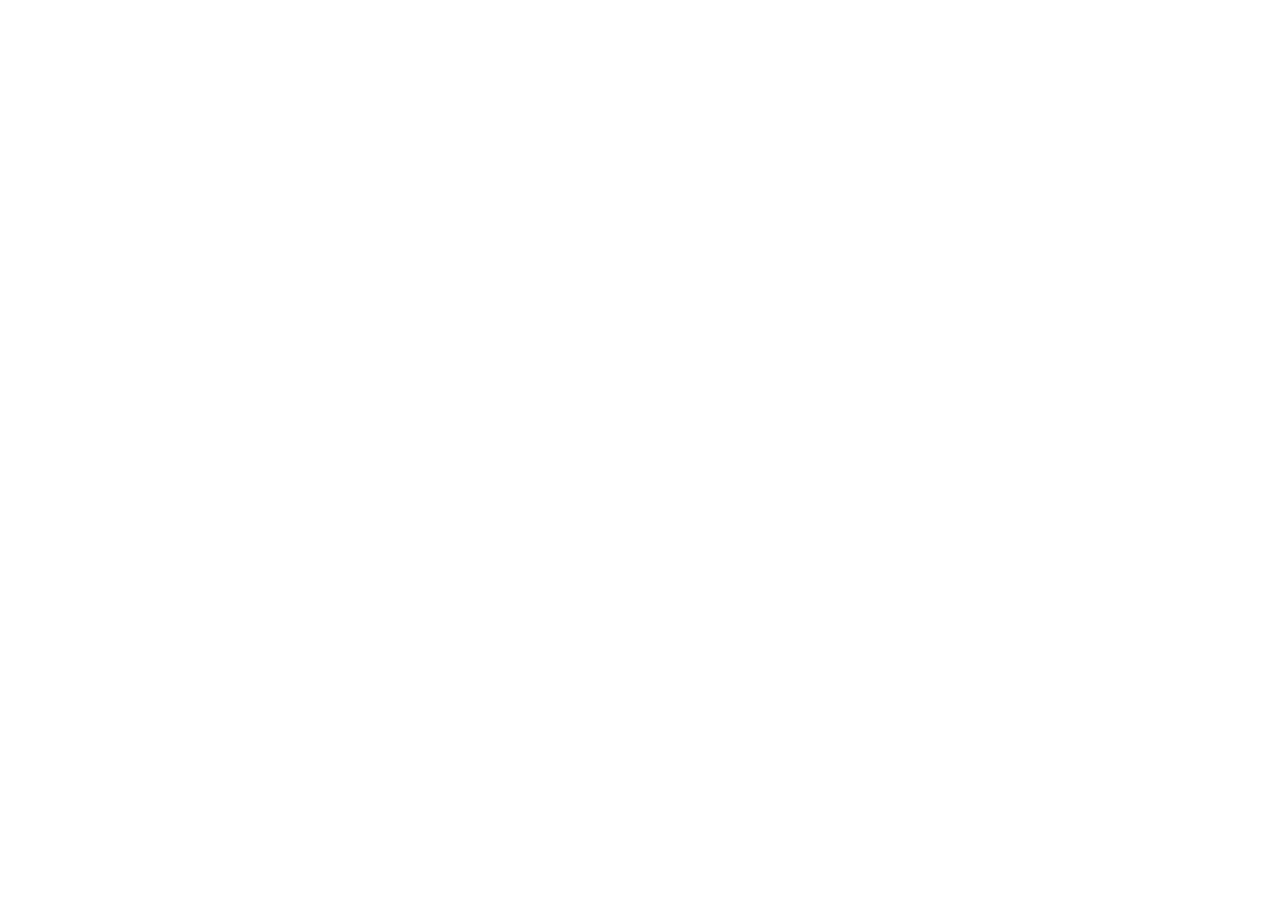
==== project.html @ 045c1eca "V.0.0" ====
<!DOCTYPE html>
<html lang="en">
<head>
    <meta charset="UTF-8">
    <meta name="viewport" content="width=device-width, initial-scale=1.0">
    <title>My first ever project</title>
</head>
<body>
    
</body>
</html>
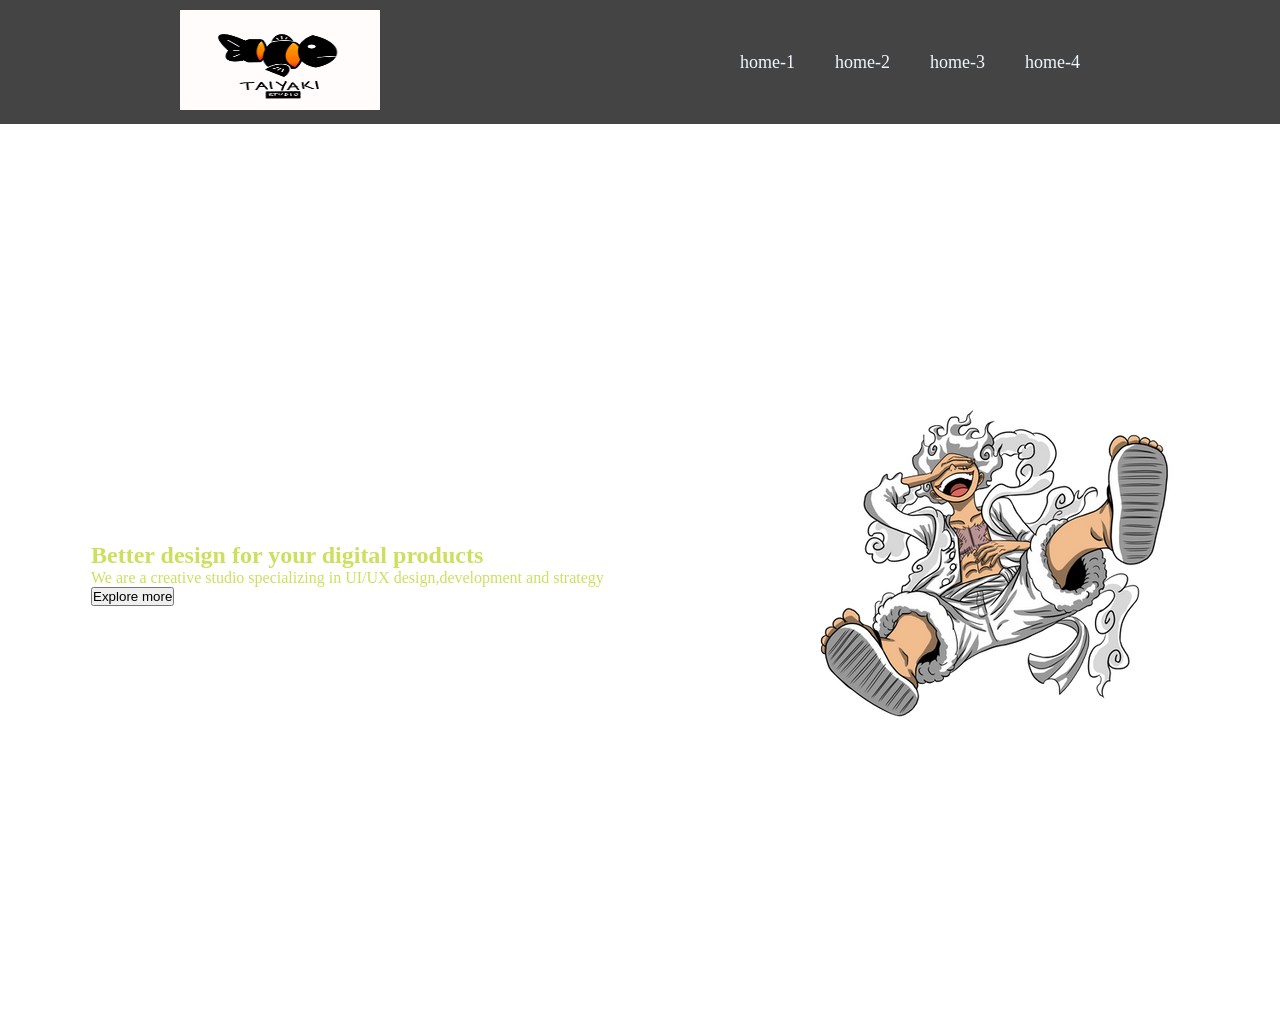
==== commit d9408198: "V.0.2" ====
--- a/project.html
+++ b/project.html
@@ -3,9 +3,45 @@
 <head>
     <meta charset="UTF-8">
     <meta name="viewport" content="width=device-width, initial-scale=1.0">
+    <link rel="stylesheet" href="styles/projects.css">
     <title>My first ever project</title>
 </head>
 <body>
-    
+    <header>
+       <!-- nav bar section --> 
+        <nav>
+            <div class="cont">
+                <div class="logo">
+                    <img class="logop" src="styles/images1.png" alt="">
+                </div>
+                <div class="menus">
+                    <li class="items">home-1</li>
+                    <li class="items">home-2</li>
+                    <li class="items">home-3</li>
+                    <li class="items">home-4</li>
+                </div>
+            </div>
+        </nav>
+    </header>
+    <main>
+        <section>
+            <div class="banner-cont">
+                <div class="banner-txt">
+                    <h1 class="a">
+                        Better design for your digital products
+                    </h1>
+                    <p>We are a creative studio specializing in UI/UX design,development and strategy</p>
+                    <button>
+                        Explore more
+                    </button>
+                </div>
+                <div class="imgs">
+                    <img src="styles/luffy.png" alt="">
+                </div>
+            </div>
+        </section>
+    </main>
+    <footer></footer>
+
 </body>
 </html>
--- a/styles/projects.css
+++ b/styles/projects.css
@@ -0,0 +1,45 @@
+*{
+    margin: 0px;
+    padding: 0px;
+}
+.cont{
+    background-color: rgb(69, 68, 68) ;
+    padding:10px ;
+    color: aliceblue;
+    display: flex;
+    align-items: center;
+    justify-content: space-around;
+}
+.logop{
+    height: 100px;
+    width: 200px;
+
+}
+.menus{
+    display: flex;
+    list-style-type: none;
+}
+.items{
+    margin: 10px;
+    padding: 10px;
+    font-size: 18px;
+    cursor: pointer;
+}
+.items:hover{color: blueviolet;}
+.banner-cont{
+    display: flex;
+    height:100vh;
+    justify-content: space-around;
+    align-items: center;
+    color: rgb(204, 224, 93);
+    background-image: url('https://png.pngtree.com/thumb_back/fh260/background/20201026/pngtree-futuristic-shape-abstract-background-chemistry-technology-concept-for-website-image_438818.jpg');
+    background-size: cover;
+}
+.banner-txt{
+    /* margin:50px; */
+}
+a{
+
+    font-size: 55px;
+    font-weight: bolder;
+}
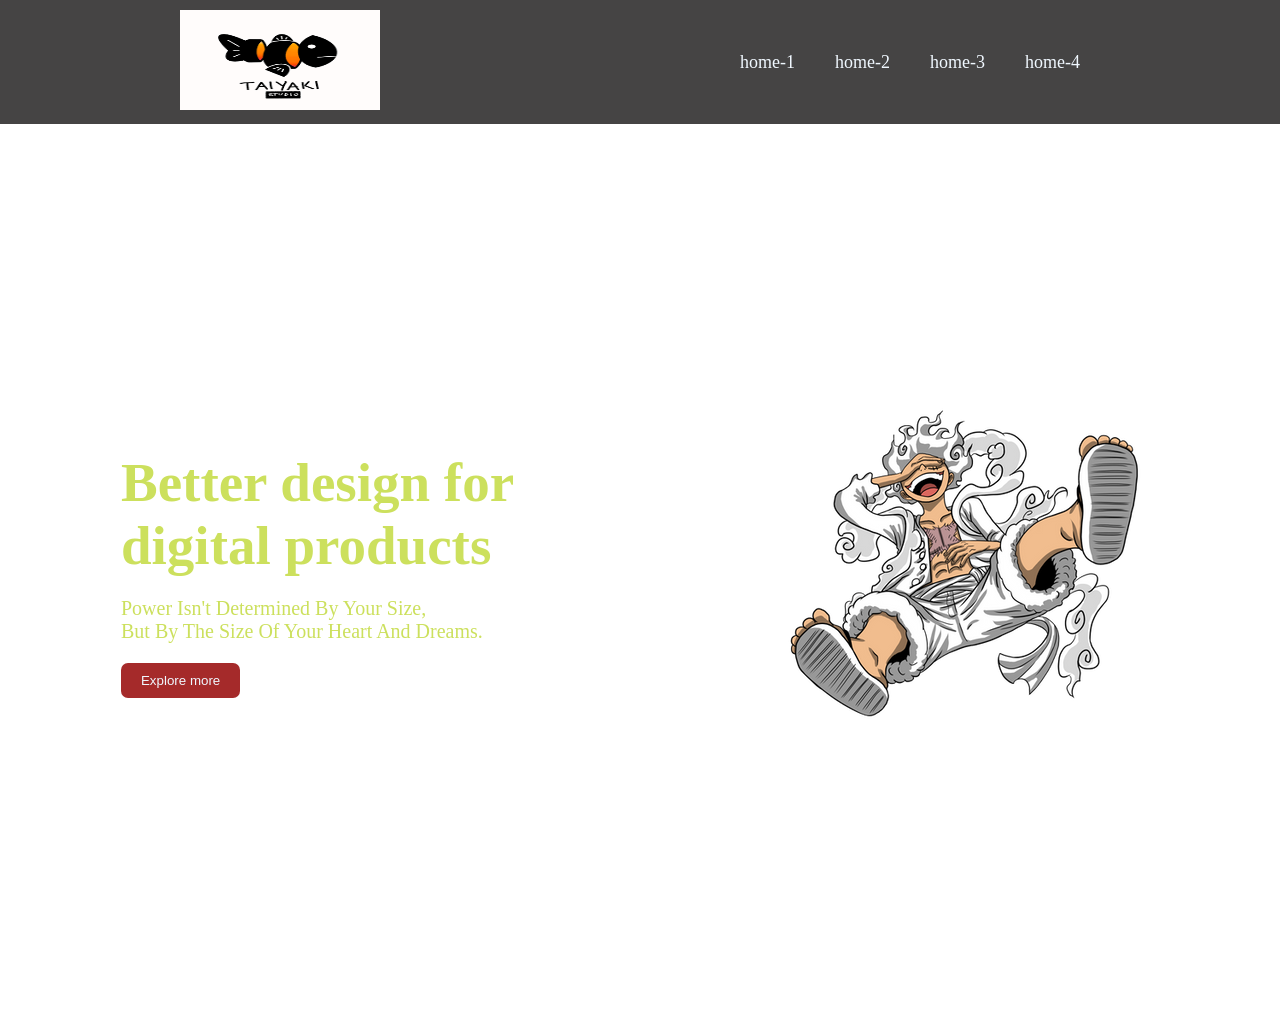
==== commit d3ea40ea: "V.0.3" ====
--- a/project.html
+++ b/project.html
@@ -27,11 +27,11 @@
         <section>
             <div class="banner-cont">
                 <div class="banner-txt">
-                    <h1 class="a">
-                        Better design for your digital products
+                    <h1 class="aa">
+                        Better design for <br> digital products
                     </h1>
-                    <p>We are a creative studio specializing in UI/UX design,development and strategy</p>
-                    <button>
+                    <p id="bb">Power Isn't Determined By Your Size,<br> But By The Size Of Your Heart And Dreams.</p>
+                    <button class="btn">
                         Explore more
                     </button>
                 </div>
--- a/styles/projects.css
+++ b/styles/projects.css
@@ -38,8 +38,22 @@
 .banner-txt{
     /* margin:50px; */
 }
-a{
+.aa{
 
     font-size: 55px;
     font-weight: bolder;
-}+}
+#bb{
+    font-size: 20px;
+    margin-top: 20px;
+    margin-bottom: 20px;
+}
+.btn{
+    padding: 10px 20px;
+    background-color: brown;
+    color: aliceblue;
+    border: none;
+    border-radius: 7px;
+    cursor: pointer;
+}
+.btn:hover{color: rgb(101, 126, 167);}
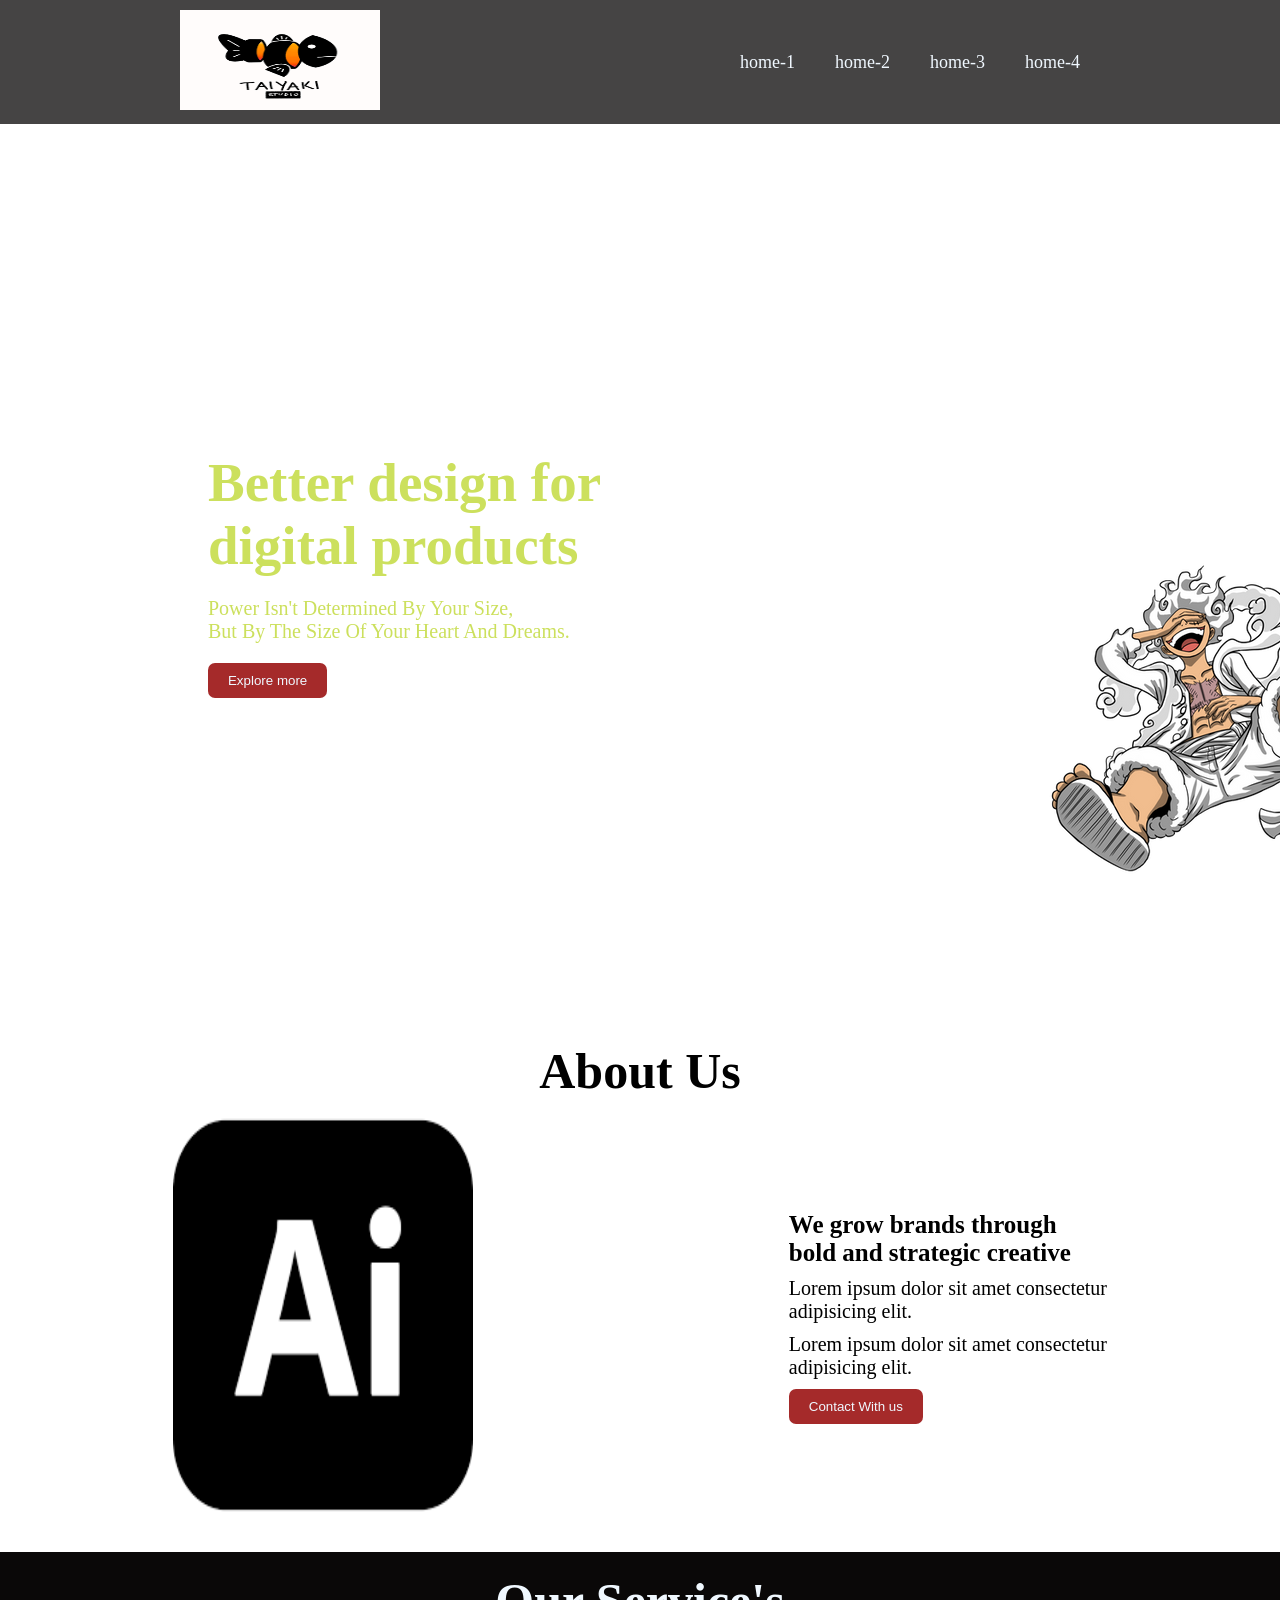
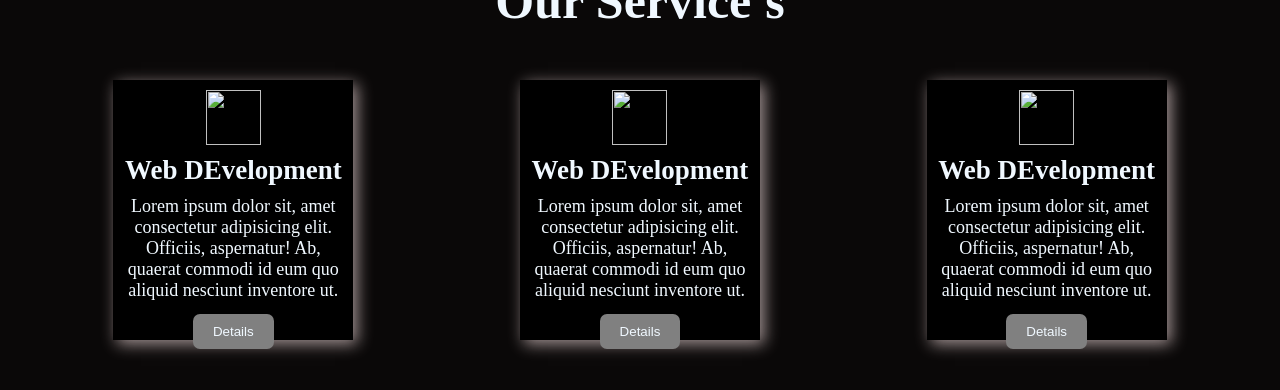
==== commit c4482053: "v.0.4" ====
--- a/project.html
+++ b/project.html
@@ -24,6 +24,7 @@
         </nav>
     </header>
     <main>
+        <!--main page-->
         <section>
             <div class="banner-cont">
                 <div class="banner-txt">
@@ -40,8 +41,49 @@
                 </div>
             </div>
         </section>
+        <!--about us page-->
+        <section>
+            <h1 class="gg">About Us</h1>
+            <div class="container">
+                <div class="pic">
+                    <img id="oo" src="./styles/images.png" alt="">
+                </div>
+                <div class="hudai">
+                    <h1 class="rr">We grow brands through <br> bold  and strategic creative</h2>
+                    <p class="qq">Lorem ipsum dolor sit amet consectetur <br> adipisicing elit.</p>
+                    <p class="qq">Lorem ipsum dolor sit amet consectetur <br>adipisicing elit.</p>
+                    <button class="btn">Contact With us</button>
+                </div>
+            </div>
+        </section>
+        <!--service section-->
+        <section>
+            <h1 class="gg gt">Our Service's</h1>
+            <div class="section-cont">
+                <div class="box">
+                    <img class="imgs" src="./styles/P1030416.JPG" alt="">
+                    <h2 class="wd">Web DEvelopment</h2>
+                    <p class="text">Lorem ipsum dolor sit, amet consectetur adipisicing elit. Officiis, aspernatur! Ab, quaerat commodi id eum quo aliquid nesciunt inventore ut.</p>
+                    <button class="btn btm">Details</button>
+                </div>
+                <div class="box">
+                    <img class="imgs" src="./styles/P1030416.JPG" alt="">
+                    <h2 class="wd">Web DEvelopment</h2>
+                    <p class="text">Lorem ipsum dolor sit, amet consectetur adipisicing elit. Officiis, aspernatur! Ab, quaerat commodi id eum quo aliquid nesciunt inventore ut.</p>
+                    <button class="btn btm">Details</button>
+                </div>
+                <div class="box">
+                    <img class="imgs" src="./styles/P1030416.JPG" alt="">
+                    <h2 class="wd">Web DEvelopment</h2>
+                    <p class="text">Lorem ipsum dolor sit, amet consectetur adipisicing elit. Officiis, aspernatur! Ab, quaerat commodi id eum quo aliquid nesciunt inventore ut.</p>
+                    <button class="btn btm">Details</button>
+                </div>
+            </div>
+        </section>
     </main>
-    <footer></footer>
+    <footer>
+
+    </footer>
 
 </body>
 </html>
--- a/styles/projects.css
+++ b/styles/projects.css
@@ -56,4 +56,67 @@
     border-radius: 7px;
     cursor: pointer;
 }
-.btn:hover{color: rgb(101, 126, 167);}+.btn:hover{color: rgb(101, 126, 167);}
+.gg{
+    font-size: 50px;
+    text-align: center;
+    margin-top: 18px;
+}
+.container{
+    display: flex;
+    padding: 15px;
+    align-items: center;
+    justify-content: space-around;
+}
+
+.rr{
+    font-size: 25px;
+}
+.qq{
+    margin: 10px 0px;
+    font-size: 20px;
+}
+#oo{
+    height: 400px;
+    width: 300px;
+}
+.imgs{
+    height: 55px;
+    width: 55px;
+    justify-content: center;
+    padding-top: 10px;
+    /* margin-top: 8px; */
+
+}
+.box{
+    height: 260px;
+    width: 240px;
+    box-shadow: 4px 4px 15px rgb(164, 149, 149);
+    margin: 20px;
+    background-color: black;
+    text-align: center;
+    color: aliceblue;
+    font-size: 18px;
+}
+.wd{
+    padding: 5px;
+}
+.text{
+    padding: 5px;
+}
+.btm{
+    background-color: gray;
+    margin-top: 8px;
+}
+.section-cont{
+    display: flex;
+    justify-content:space-around;
+    align-items: center;
+    background-color: rgb(10, 8, 8);
+    padding:30px ;
+}
+.gt{
+    background-color: rgb(10, 8, 8);
+    padding-top: 20px;
+    color: aliceblue;
+}
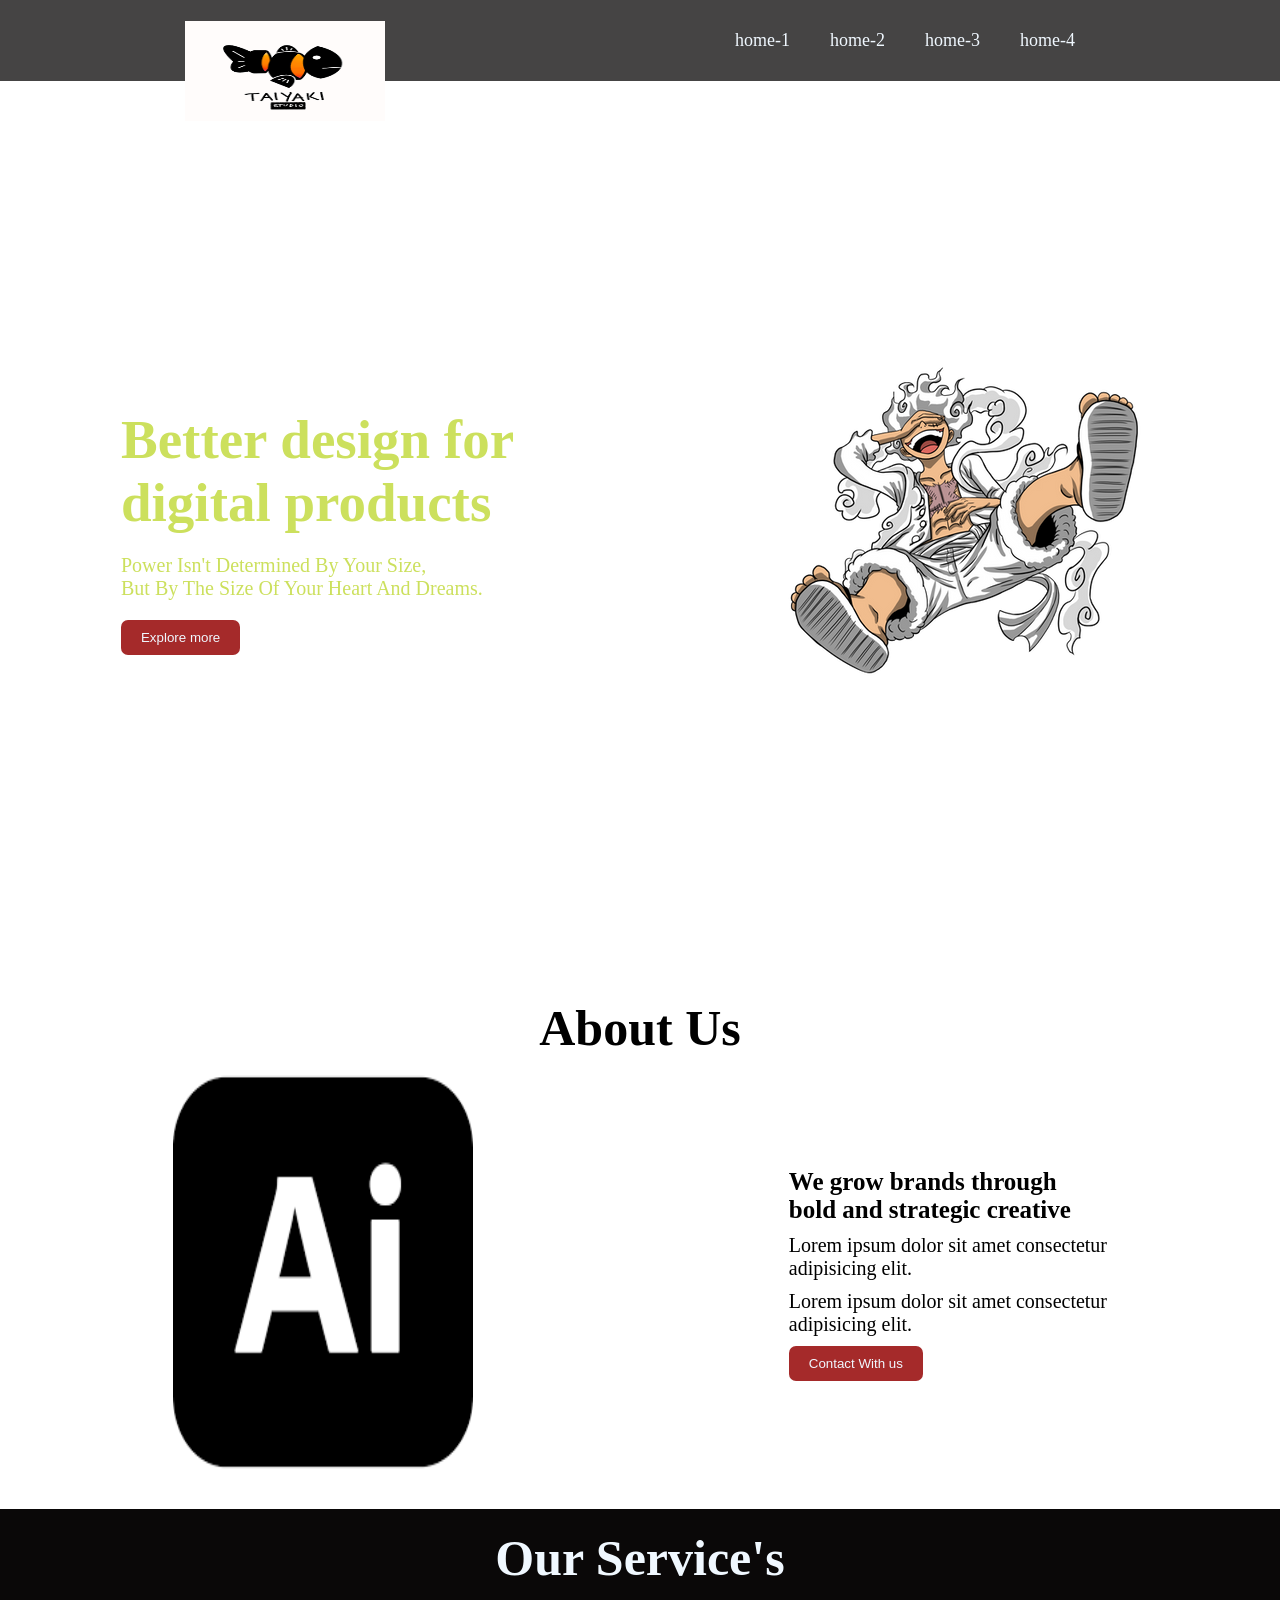
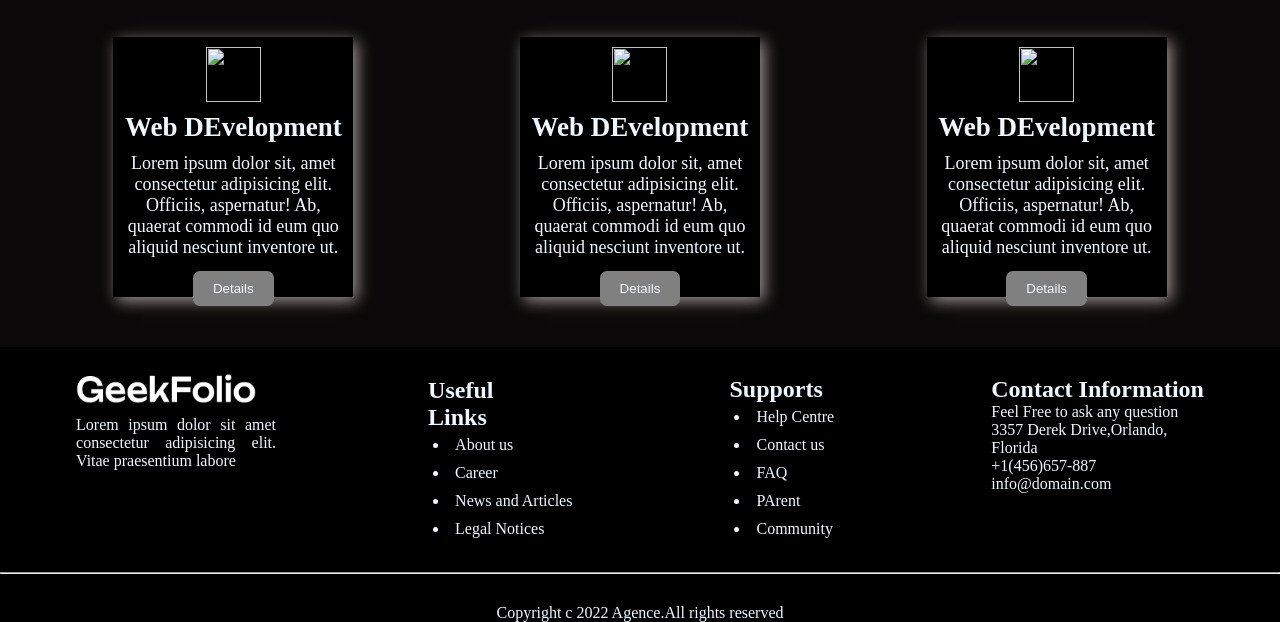
==== commit 9284c6da: "v.1.0" ====
--- a/project.html
+++ b/project.html
@@ -36,8 +36,8 @@
                         Explore more
                     </button>
                 </div>
-                <div class="imgs">
-                    <img src="styles/luffy.png" alt="">
+                <div class="img">
+                    <img class="ff" src="styles/luffy.png" alt="">
                 </div>
             </div>
         </section>
@@ -80,9 +80,39 @@
                 </div>
             </div>
         </section>
+        <!--final section-->
+        <section>
+            <div class="final-cont">
+                <div class="zz">
+                    <img class="logo" src="styles/logo-light.png" alt="">
+                    <p>Lorem ipsum dolor sit amet consectetur adipisicing elit. Vitae praesentium labore </p>
+                </div>
+                <div class="xx">
+                    <h1>Useful <br> Links</h1>
+                    <li class="Ul">About us</li>
+                    <li class="Ul">Career</li>
+                    <li class="Ul">News and Articles</li>
+                    <li class="Ul">Legal Notices</li>
+                </div>
+                <div class="cc">
+                    <h1>Supports</h1>
+                    <li class="sup">Help Centre</li>
+                    <li class="sup">Contact us</li>
+                    <li class="sup">FAQ</li>
+                    <li class="sup">PArent</li>
+                    <li class="sup">Community</li>
+                </div>
+                <div class="vv">
+                    <h1>Contact Information</h1>
+                    <p>Feel Free to ask any question <br> 3357 Derek Drive,Orlando, <br> Florida <br>
+                    +1(456)657-887 <br>
+                info@domain.com</p>
+                </div>
+            </div>
+        </section> <hr>
     </main>
     <footer>
-
+        <p id="ft">Copyright c 2022 Agence.All rights reserved</p>
     </footer>
 
 </body>
--- a/styles/projects.css
+++ b/styles/projects.css
@@ -119,4 +119,39 @@
     background-color: rgb(10, 8, 8);
     padding-top: 20px;
     color: aliceblue;
+}
+.zz{
+    height: 200px;
+    width: 200px;
+}
+.logo{
+    height: 40px;
+    width: 180px;
+}
+.final-cont{
+    display: flex;
+    justify-content: space-around;
+    align-items: center;
+    color: aliceblue;
+    background-color: black;
+}
+.zz{
+    padding-top: 25px;
+    text-align: justify;
+
+}
+.Ul{
+    padding: 5px;
+}
+.sup{
+    padding: 5px;
+}
+.vv{
+    margin-bottom: 50px;
+}
+#ft{
+    background: #000;
+    color: aliceblue;
+    text-align: center;
+    padding-top: 30px;
 }
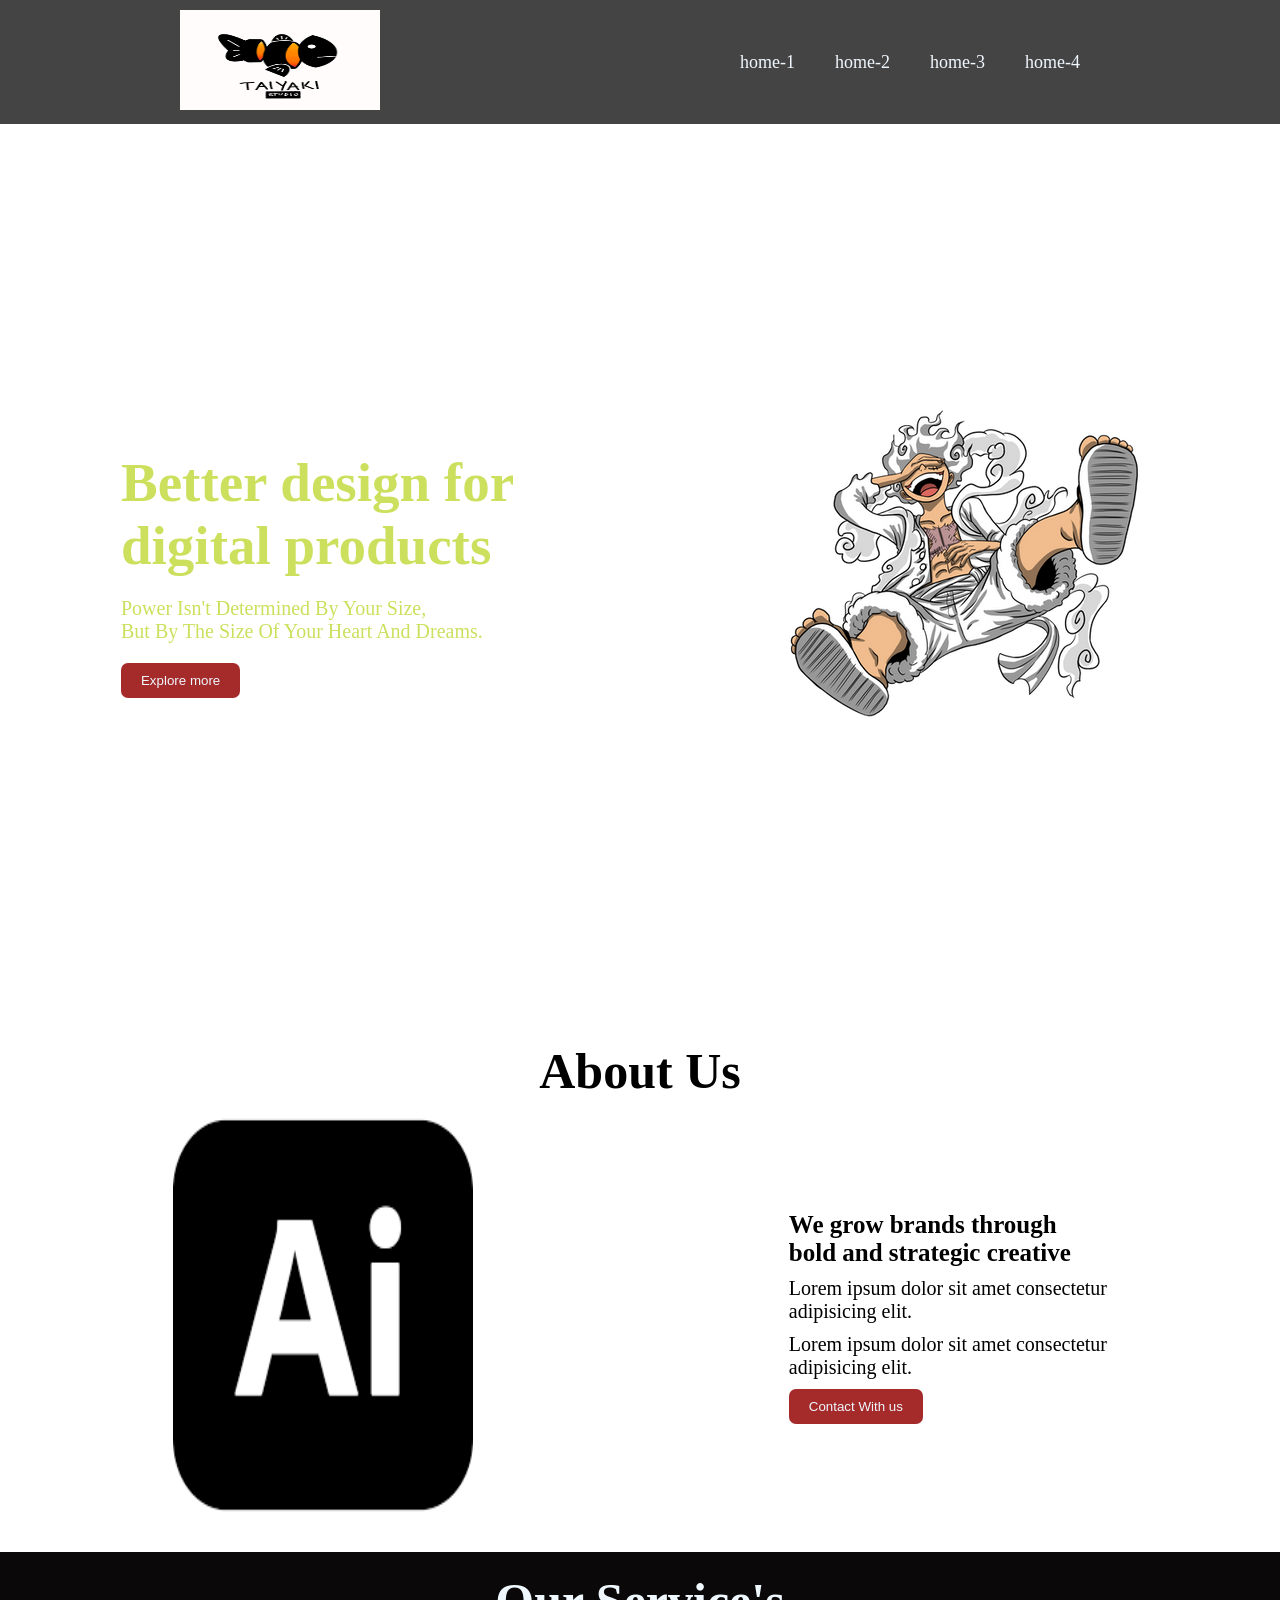
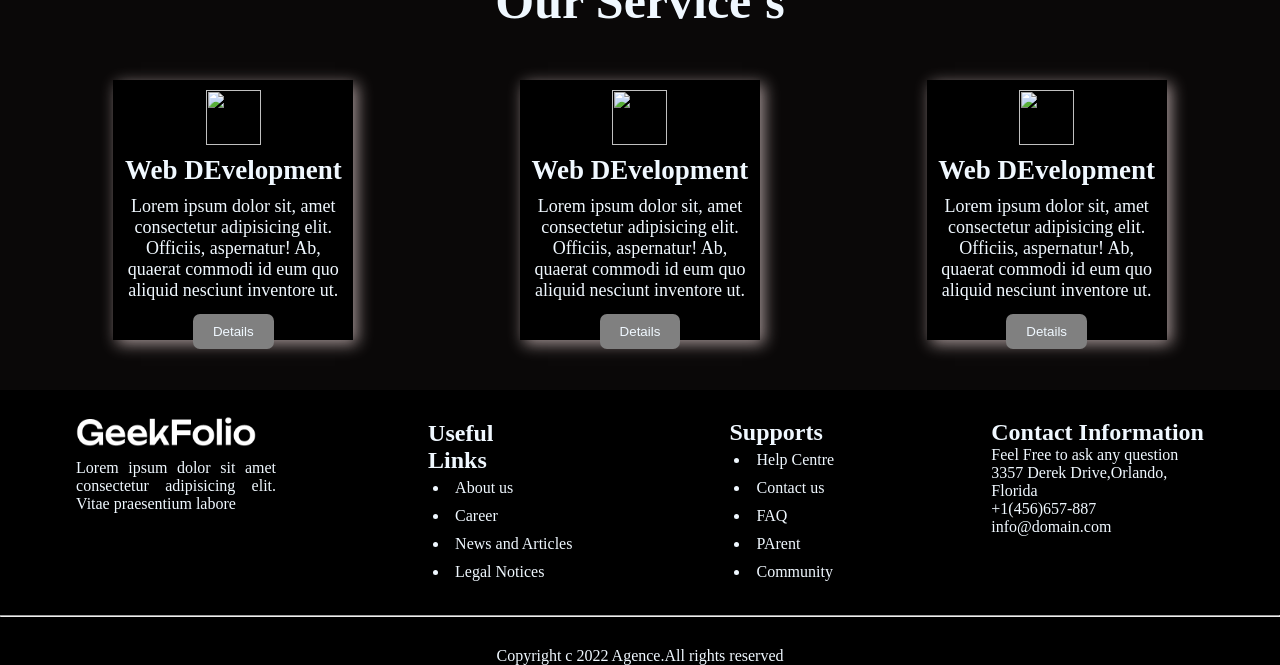
==== commit a324fc68: "v.1.1" ====
--- a/project.html
+++ b/project.html
@@ -84,7 +84,7 @@
         <section>
             <div class="final-cont">
                 <div class="zz">
-                    <img class="logo" src="styles/logo-light.png" alt="">
+                    <img class="logoz" src="styles/logo-light.png" alt="">
                     <p>Lorem ipsum dolor sit amet consectetur adipisicing elit. Vitae praesentium labore </p>
                 </div>
                 <div class="xx">
--- a/styles/projects.css
+++ b/styles/projects.css
@@ -124,7 +124,7 @@
     height: 200px;
     width: 200px;
 }
-.logo{
+.logoz{
     height: 40px;
     width: 180px;
 }
@@ -142,9 +142,11 @@
 }
 .Ul{
     padding: 5px;
+    cursor: pointer;
 }
 .sup{
     padding: 5px;
+    cursor: pointer;
 }
 .vv{
     margin-bottom: 50px;
@@ -154,4 +156,6 @@
     color: aliceblue;
     text-align: center;
     padding-top: 30px;
-}+}
+.Ul:hover{color: blueviolet;}
+.sup:hover{color: blueviolet;}
